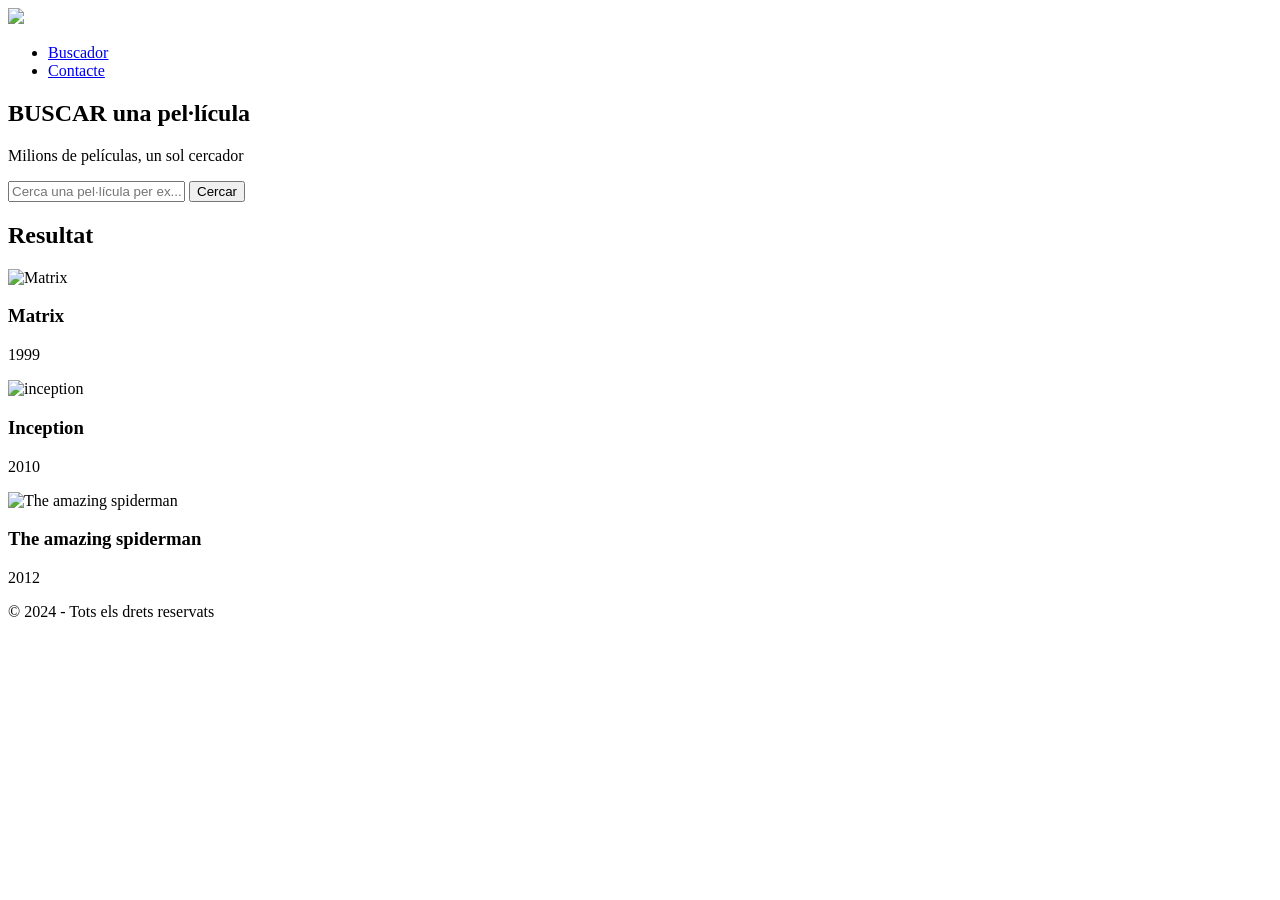
==== index.html @ 5be8072c "Add files via upload" ====
<!DOCTYPE html>
<html lang="en">
<head>
    <meta charset="UTF-8">
    <meta name="viewport" content="width=device-width, initial-scale=1.0">
    <title>Document</title>
</head>
<body>
    <header>
        <a href=https://www.themoviedb.org/?language=ca> <img src=https://www.themoviedb.org/assets/v4/logos/v2/blue_short-8e7b30f73a4020692ccca9c88bafe5dcb6f8a62a4c6bc55cd9ba82bb2cd95f6c.svg height=25> </a>
        <nav>
            <ul>
                <li><a href="index.html">Buscador</a></li>
                <li><a href="movies.html">Contacte</a></li>
            </ul>
        </nav>
    </header>
    <main>  
        <section>
            <h1>BUSCAR una pel·lícula</h1>
            <p>Milions de películas, un sol cercador</p>
            <div>
            <input type="text" placeholder="Cerca una pel·lícula per ex.... 'The Matrix'"> 
            <button>Cercar</button>
            </div>
        </section>

        <section>
            <article>
                <h2>Resultat</h2>
                <card>
                    <img src="https://encrypted-tbn0.gstatic.com/images?q=tbn:ANd9GcQpfhCBEsRlbvLPMV-zyP8KoYHYwk9e-Nsv8p02P0bKJA&s=10" height="300" alt="Matrix">
                    <h3>Matrix</h3>
                    <p>1999</p>
                </card>
            </article>
            <article>
                <card>
                    <img src="https://encrypted-tbn0.gstatic.com/images?q=tbn:ANd9GcTsgXAndLrxHe5wGOIBGs961Km6D9ckI8LJ8lWGlh75pg&s=10" height="300" alt="inception">
                    <h3>Inception</h3>
                    <p>2010</p>
                </card>
            </article>
            <article>
                <card>
                    <img src="https://i.ebayimg.com/images/g/CsUAAOSwF~Vh5hpt/s-l400.jpg" height="300" alt="The amazing spiderman">
                    <h3>The amazing spiderman</h3>
                    <p>2012</p>
                </card>
            </article>
        </section>

    </main>

    <footer>
        <p>© 2024 - Tots els drets reservats</p>
    </footer>
</body>

</html>
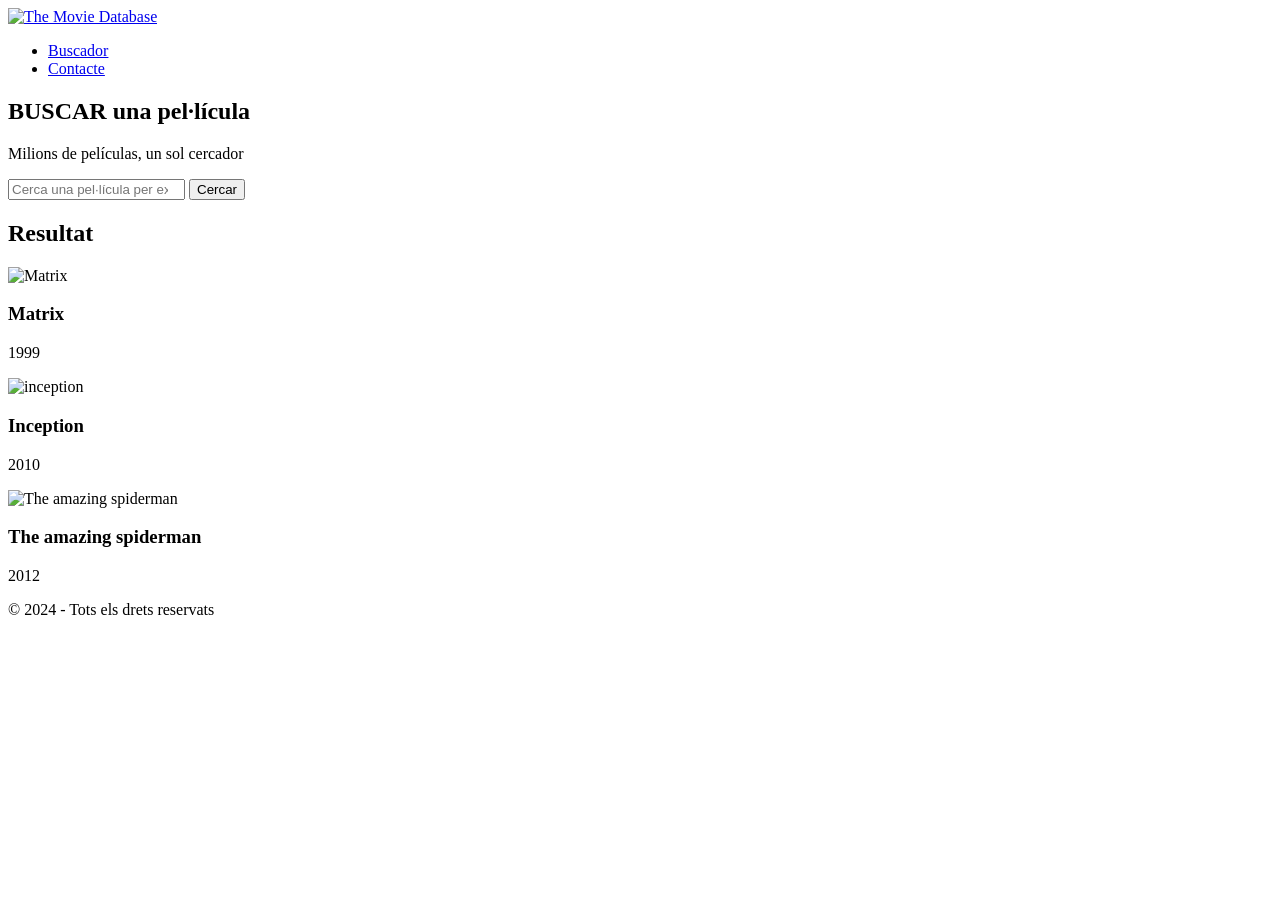
==== commit 13be0cd6: "Add files via upload" ====
--- a/index.html
+++ b/index.html
@@ -1,52 +1,51 @@
 <!DOCTYPE html>
-<html lang="en">
+<html lang="ca">
 <head>
     <meta charset="UTF-8">
-    <meta name="viewport" content="width=device-width, initial-scale=1.0">
-    <title>Document</title>
+    <meta name="description" content="Buscador de pel·lícules">
+    <title>Buscador</title>
+    <link rel="icon" href="https://cdn-icons-gif.flaticon.com/8112/8112604.gif" type="image/x-icon">
 </head>
 <body>
     <header>
-        <a href=https://www.themoviedb.org/?language=ca> <img src=https://www.themoviedb.org/assets/v4/logos/v2/blue_short-8e7b30f73a4020692ccca9c88bafe5dcb6f8a62a4c6bc55cd9ba82bb2cd95f6c.svg height=25> </a>
+        <a href=https://www.themoviedb.org/?language> <img src=https://www.themoviedb.org/assets/v4/logos/v2/blue_short-8e7b30f73a4020692ccca9c88bafe5dcb6f8a62a4c6bc55cd9ba82bb2cd95f6c.svg alt="The Movie Database" height=25> </a>
         <nav>
             <ul>
                 <li><a href="index.html">Buscador</a></li>
-                <li><a href="movies.html">Contacte</a></li>
+                <li><a href="contacte.html">Contacte</a></li>
             </ul>
         </nav>
-    </header>
+    </header>   
     <main>  
         <section>
             <h1>BUSCAR una pel·lícula</h1>
             <p>Milions de películas, un sol cercador</p>
             <div>
-            <input type="text" placeholder="Cerca una pel·lícula per ex.... 'The Matrix'"> 
-            <button>Cercar</button>
+                <form method="get" action="https://www.themoviedb.org/search">
+                <label for="search">
+                <input type="search" name="query" id="search" placeholder="Cerca una pel·lícula per ex.... 'The Matrix'"> 
+                </label>
+                <button>Cercar</button>
+                </form>
             </div>
         </section>
 
         <section>
+            <h2>Resultat</h2>
             <article>
-                <h2>Resultat</h2>
-                <card>
                     <img src="https://encrypted-tbn0.gstatic.com/images?q=tbn:ANd9GcQpfhCBEsRlbvLPMV-zyP8KoYHYwk9e-Nsv8p02P0bKJA&s=10" height="300" alt="Matrix">
                     <h3>Matrix</h3>
                     <p>1999</p>
-                </card>
             </article>
             <article>
-                <card>
                     <img src="https://encrypted-tbn0.gstatic.com/images?q=tbn:ANd9GcTsgXAndLrxHe5wGOIBGs961Km6D9ckI8LJ8lWGlh75pg&s=10" height="300" alt="inception">
                     <h3>Inception</h3>
                     <p>2010</p>
-                </card>
             </article>
             <article>
-                <card>
                     <img src="https://i.ebayimg.com/images/g/CsUAAOSwF~Vh5hpt/s-l400.jpg" height="300" alt="The amazing spiderman">
                     <h3>The amazing spiderman</h3>
                     <p>2012</p>
-                </card>
             </article>
         </section>
 
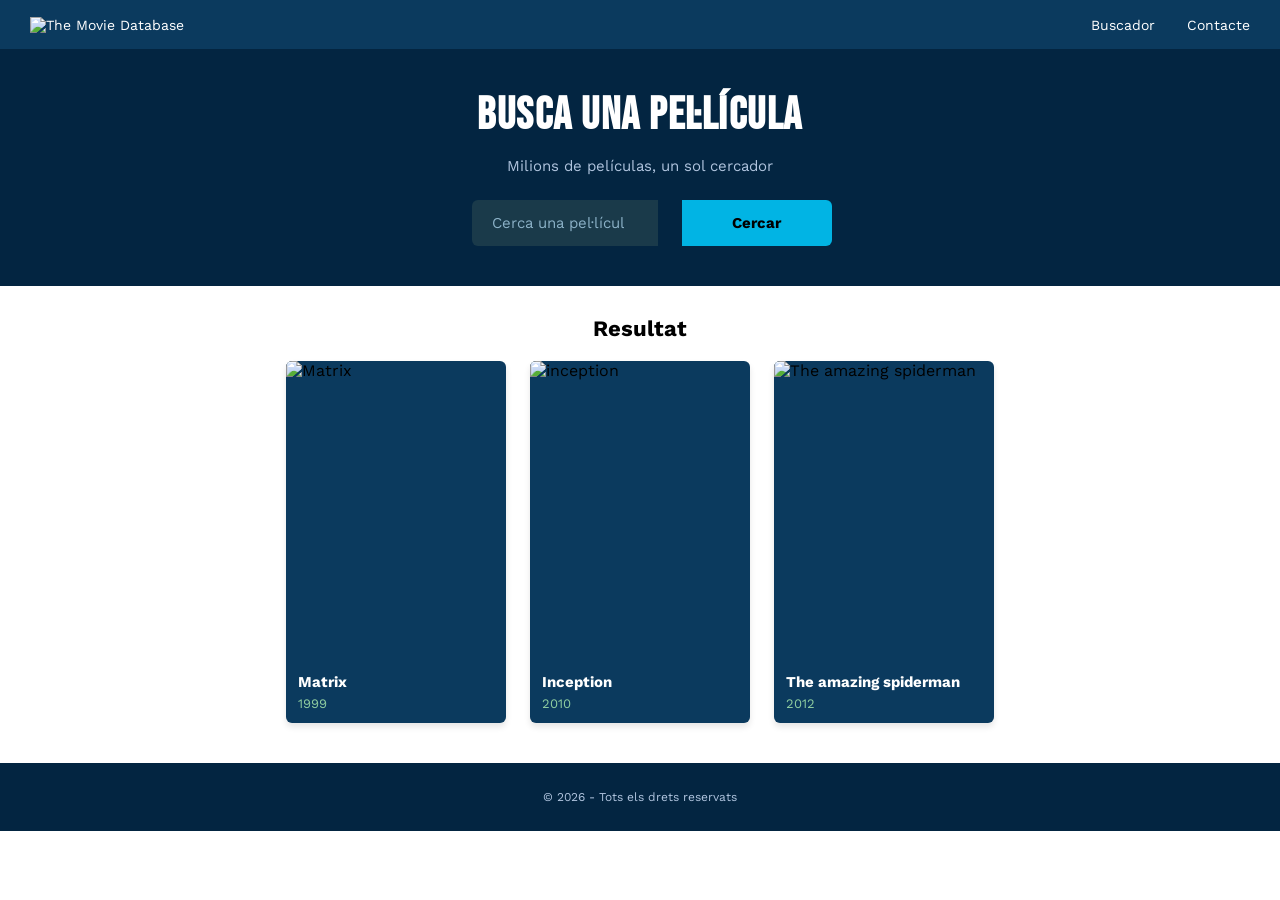
==== commit 92ae3a0e: "Add files via upload" ====
--- a/index.html
+++ b/index.html
@@ -1,59 +1,67 @@
-<!DOCTYPE html>
-<html lang="ca">
-<head>
-    <meta charset="UTF-8">
-    <meta name="description" content="Buscador de pel·lícules">
-    <title>Buscador</title>
-    <link rel="icon" href="https://cdn-icons-gif.flaticon.com/8112/8112604.gif" type="image/x-icon">
-</head>
-<body>
-    <header>
-        <a href=https://www.themoviedb.org/?language> <img src=https://www.themoviedb.org/assets/v4/logos/v2/blue_short-8e7b30f73a4020692ccca9c88bafe5dcb6f8a62a4c6bc55cd9ba82bb2cd95f6c.svg alt="The Movie Database" height=25> </a>
-        <nav>
-            <ul>
-                <li><a href="index.html">Buscador</a></li>
-                <li><a href="contacte.html">Contacte</a></li>
-            </ul>
-        </nav>
-    </header>   
-    <main>  
-        <section>
-            <h1>BUSCAR una pel·lícula</h1>
-            <p>Milions de películas, un sol cercador</p>
-            <div>
-                <form method="get" action="https://www.themoviedb.org/search">
-                <label for="search">
-                <input type="search" name="query" id="search" placeholder="Cerca una pel·lícula per ex.... 'The Matrix'"> 
-                </label>
-                <button>Cercar</button>
-                </form>
-            </div>
-        </section>
-
-        <section>
-            <h2>Resultat</h2>
-            <article>
-                    <img src="https://encrypted-tbn0.gstatic.com/images?q=tbn:ANd9GcQpfhCBEsRlbvLPMV-zyP8KoYHYwk9e-Nsv8p02P0bKJA&s=10" height="300" alt="Matrix">
-                    <h3>Matrix</h3>
-                    <p>1999</p>
-            </article>
-            <article>
-                    <img src="https://encrypted-tbn0.gstatic.com/images?q=tbn:ANd9GcTsgXAndLrxHe5wGOIBGs961Km6D9ckI8LJ8lWGlh75pg&s=10" height="300" alt="inception">
-                    <h3>Inception</h3>
-                    <p>2010</p>
-            </article>
-            <article>
-                    <img src="https://i.ebayimg.com/images/g/CsUAAOSwF~Vh5hpt/s-l400.jpg" height="300" alt="The amazing spiderman">
-                    <h3>The amazing spiderman</h3>
-                    <p>2012</p>
-            </article>
-        </section>
-
-    </main>
-
-    <footer>
-        <p>© 2024 - Tots els drets reservats</p>
-    </footer>
-</body>
-
-</html>+<!DOCTYPE html>
+<html lang="ca">
+<head>
+    <meta charset="UTF-8">
+    <meta name="description" content="Buscador de pel·lícules">
+    <title>Buscador</title>
+    <link rel="stylesheet" href="/css/estils.css">
+    <link rel="icon" href="https://cdn-icons-gif.flaticon.com/8112/8112604.gif" type="image/x-icon">
+</head>
+<body>
+    <header>
+        <nav>
+            <a href=https://www.themoviedb.org/?language> <img src=https://www.themoviedb.org/assets/v4/logos/v2/blue_short-8e7b30f73a4020692ccca9c88bafe5dcb6f8a62a4c6bc55cd9ba82bb2cd95f6c.svg alt="The Movie Database" height=25> </a>
+        
+            <ul>
+                <li><a href="index.html">Buscador</a></li>
+                <li><a href="contacte.html">Contacte</a></li>
+            </ul>
+        </nav>
+    </header>   
+    <main>  
+        <section id="buscador">
+            <h1>BUSCA UNA PEL·LÍCULA</h1>
+            <p>Milions de películas, un sol cercador</p>
+            <div>
+                <form method="get" action="https://www.themoviedb.org/search">
+                <label for="search">
+                <input type="search" name="query" id="search" placeholder="Cerca una pel·lícula per ex.... 'The Matrix'"> 
+                </label>
+                <button id="boton">Cercar </button>
+                </form>
+            </div>
+        </section>
+
+        <h2 id="resultat">Resultat</h2>
+
+        <section class="resultats" >
+            
+            <article class="targeta">
+                    <img src="https://encrypted-tbn0.gstatic.com/images?q=tbn:ANd9GcQpfhCBEsRlbvLPMV-zyP8KoYHYwk9e-Nsv8p02P0bKJA&s=10" height="300" alt="Matrix">
+                    <div class="info">
+                    <h3>Matrix</h3>
+                    <p>1999</p>
+                    </div>
+            </article >
+            <article class="targeta">
+                    <img src="https://encrypted-tbn0.gstatic.com/images?q=tbn:ANd9GcTsgXAndLrxHe5wGOIBGs961Km6D9ckI8LJ8lWGlh75pg&s=10" height="300" alt="inception">
+                    <div class="info">
+                    <h3>Inception</h3>
+                    <p>2010</p>
+            </article>
+            <article class="targeta">
+                    <img src="https://i.ebayimg.com/images/g/CsUAAOSwF~Vh5hpt/s-l400.jpg" height="300" alt="The amazing spiderman">
+                    <div class="info">
+                    <h3>The amazing spiderman</h3>
+                    <p>2012</p>
+                    </div>
+            </article>
+        </section>
+
+    </main>
+
+    <footer>
+        <p>© 2026 - Tots els drets reservats</p>
+    </footer>
+</body>
+
--- a/css/estils.css
+++ b/css/estils.css
@@ -0,0 +1,160 @@
+/* ===== IMPORTACIÓ DE FONTS ===== */
+@import url('https://fonts.googleapis.com/css2?family=Bebas+Neue&family=Work+Sans:wght@400;700&display=swap');
+
+
+
+/* ===== DISTRIBUCIÓ (codi donat, no el modifiqueu) ===== */
+nav { display: flex; justify-content: space-between; align-items: center; }
+nav ul { display: flex; gap: 32px; }
+.resultats { display: flex; gap: 24px; }
+.targeta { flex: 1; }
+
+/* ===== ELS VOSTRES ESTILS ===== */
+
+/* 1.2 Estils generals */
+body {
+    margin: 0;
+    font-family: 'Work Sans', sans-serif;
+}
+
+/* 1.3 Capçalera */
+header {
+    background-color: #0b3a5e;
+    padding: 15px 30px; 
+}
+
+nav ul {
+    list-style: none;
+    margin: 0;
+    padding: 0;
+}
+
+nav a {
+    color: #ffffff;
+    text-decoration: none;
+    font-size: 14px;
+}
+
+nav a:hover {
+    color: #01b4e4;
+}
+
+/* 1.4 Buscador */
+#buscador {
+    background-color: #032541;
+    color: white;
+    text-align: center;
+    padding: 40px 20px;
+}
+
+#buscador h1 {
+    font-family: 'Bebas Neue', sans-serif;
+    font-size: 2.8rem; 
+    text-transform: uppercase;
+    letter-spacing: 1.5px;
+    margin: 0 0 10px 0;
+}
+
+#buscador > p {
+    color: #b0c4de;
+    display: block;
+    margin-bottom: 25px;
+    font-size: 15px;
+}
+
+
+#buscador form {
+    max-width: 750px;   
+    width: 100%;        
+    margin: 0 auto;     
+    display: flex;
+    justify-content: center; 
+}
+
+#search {
+    width: 80%;         
+    border: none;
+    background-color: #1a3a4a;
+    color: white;
+    padding: 14px 20px; 
+    font-family: inherit;
+    font-size: 15px;
+    border-radius: 6px 0 0 6px;
+    outline: none;
+}
+
+#search::placeholder {
+    color: #8bb1c7;
+}
+
+#boton {
+    width: 20%;         
+    background-color: #01b4e4;
+    border: none;
+    color: #000;
+    font-weight: bold;
+    padding: 14px 20px;
+    font-family: inherit;
+    font-size: 15px;
+    border-radius: 0 6px 6px 0;
+    cursor: pointer;
+    transition: background-color 0.2s;
+}
+
+#boton:hover {
+    background-color: #0299c4;
+}
+
+/* 1.5 Resultats */
+#resultat {
+    text-align: center;
+    margin: 30px 0 20px 0; 
+    font-size: 22px; 
+}
+
+.resultats {
+    padding: 0 20px 40px 20px; 
+    justify-content: center;
+    flex-wrap: wrap; 
+}
+
+.targeta {
+    background-color: #0b3a5e;
+    border-radius: 6px;
+    box-shadow: 0 4px 6px rgba(0, 0, 0, 0.1);
+    max-width: 220px; 
+    width: 100%;
+}
+
+.targeta img {
+    width: 100%;
+    height: 300px; 
+    object-fit: cover;
+    display: block;
+    border-radius: 6px 6px 0 0;
+}
+
+.targeta .info {
+    padding: 12px; 
+}
+
+.targeta h3 {
+    color: white;
+    font-size: 15px; 
+    margin: 0 0 5px 0;
+}
+
+.targeta p {
+    color: #90cea1;
+    margin: 0;
+    font-size: 13px;
+}
+
+/* 1.6 Peus de pàgina */
+footer {
+    background-color: #032541;
+    color: #b0c4de;
+    font-size: 12px;
+    padding: 15px;
+    text-align: center;
+}
